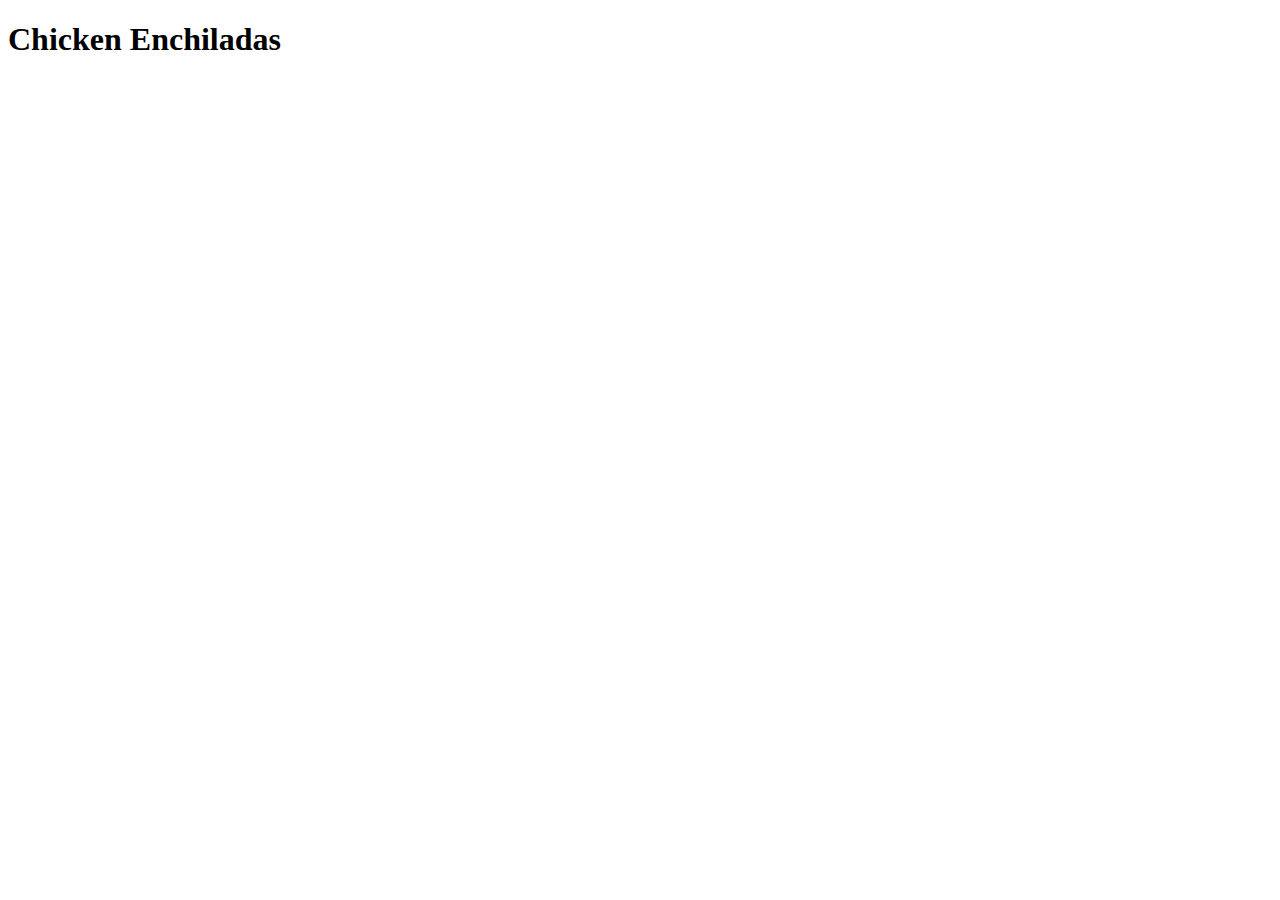
==== recipes/chicken-enchiladas.html @ 6baa1682 "Remove "Recipe" from h1" ====
<!DOCTYPE html>
<html lang="en">
  <head>
    <meta charset="UTF-8" />
    <meta http-equiv="X-UA-Compatible" content="IE=edge" />
    <meta name="viewport" content="width=device-width, initial-scale=1.0" />
    <title>Chicken Enchiladas Recipe</title>
  </head>
  <body>
    <h1>Chicken Enchiladas</h1>
  </body>
</html>
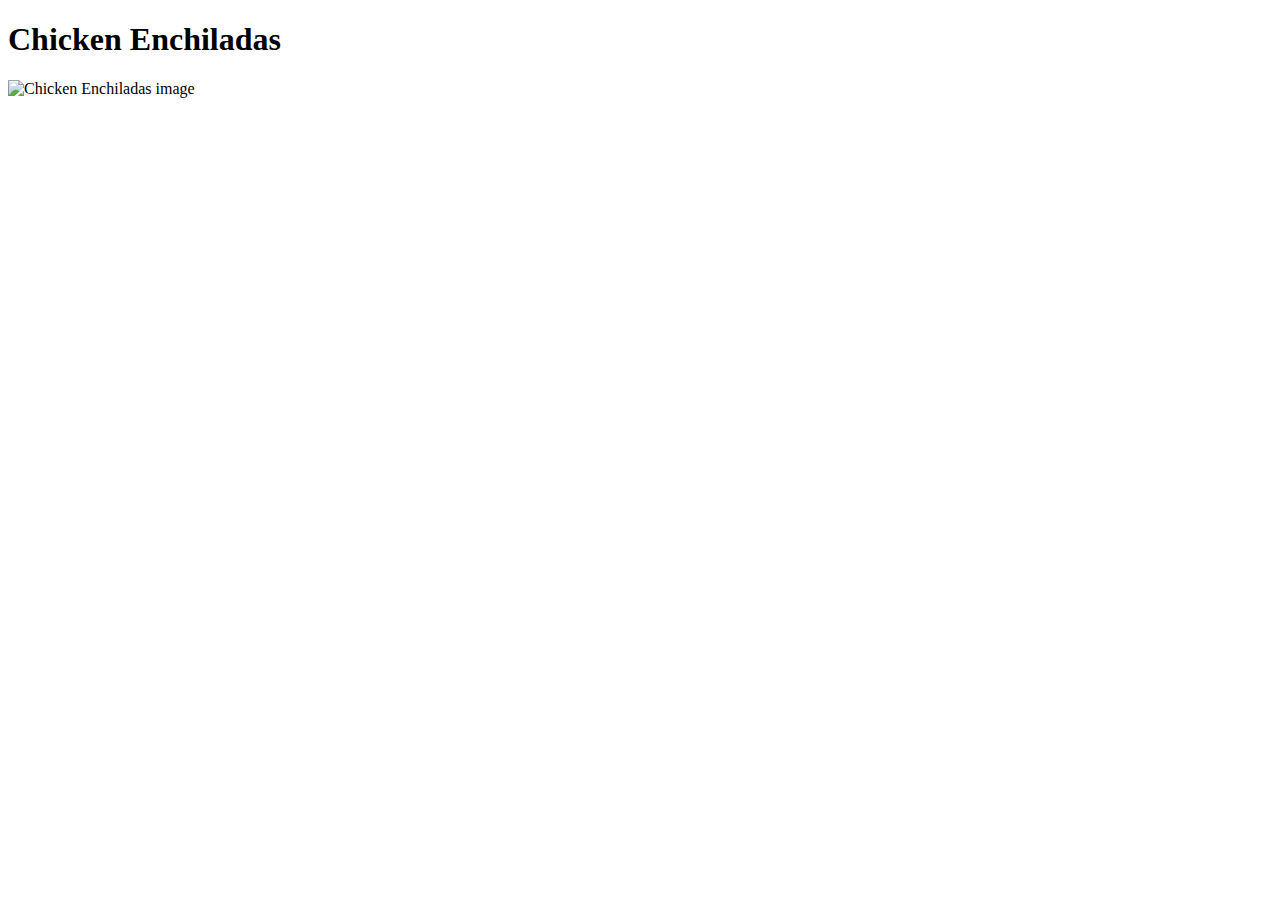
==== commit 4a864e13: "Add image of recipe" ====
--- a/recipes/chicken-enchiladas.html
+++ b/recipes/chicken-enchiladas.html
@@ -8,5 +8,10 @@
   </head>
   <body>
     <h1>Chicken Enchiladas</h1>
+    <img
+      src="https://www.allrecipes.com/thmb/dFSaMSDHjJLCgecxCKpd2cf4SnY=/750x0/filters:no_upscale():max_bytes(150000):strip_icc():format(webp)/Chicken-Enchiladas-739fd129b4f3439293859ba87f263162.jpg"
+      alt="Chicken Enchiladas image"
+      width="400px"
+    />
   </body>
 </html>
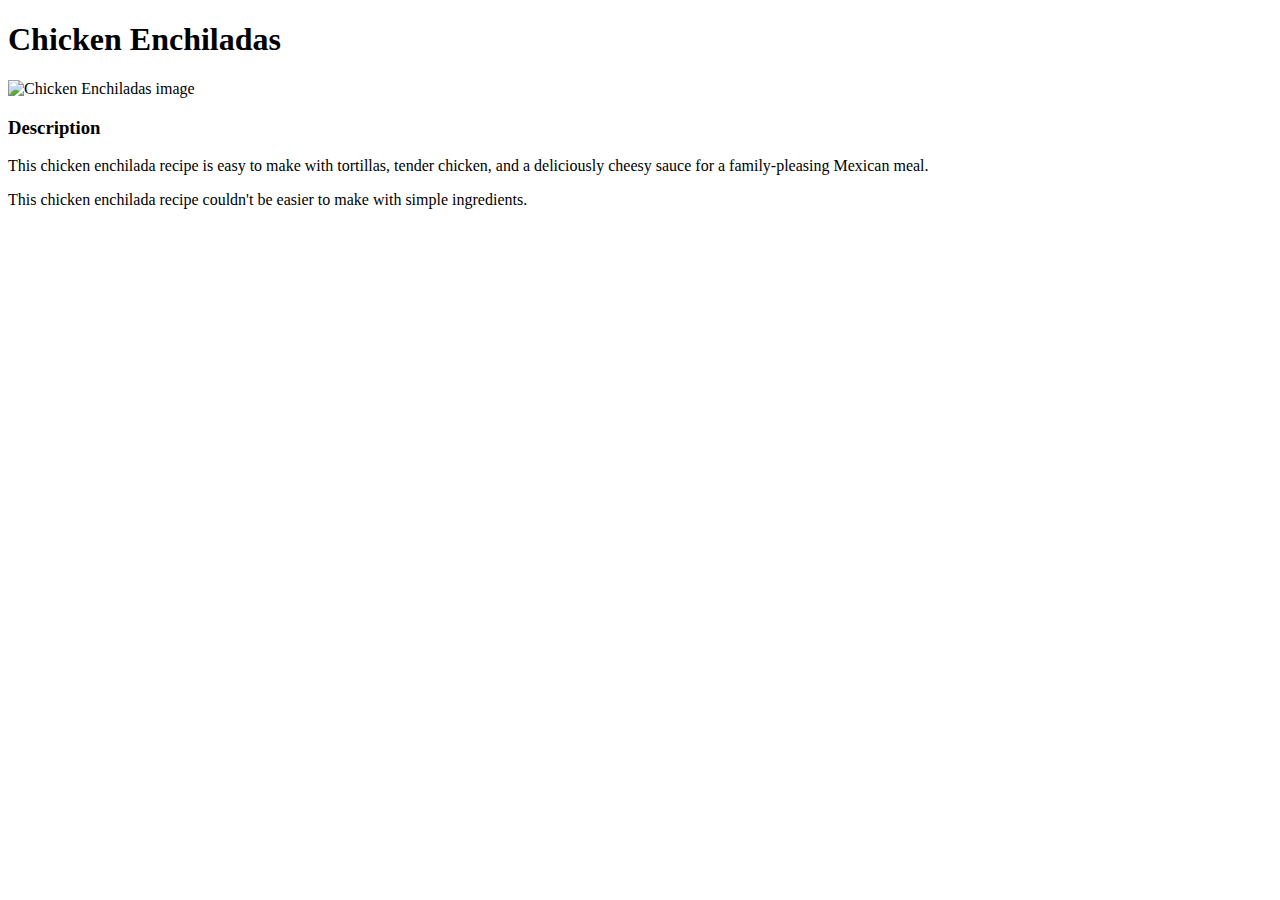
==== commit 72fc1e19: "Add description" ====
--- a/recipes/chicken-enchiladas.html
+++ b/recipes/chicken-enchiladas.html
@@ -13,5 +13,15 @@
       alt="Chicken Enchiladas image"
       width="400px"
     />
+    <h3>Description</h3>
+    <p>
+      This chicken enchilada recipe is easy to make with tortillas, tender
+      chicken, and a deliciously cheesy sauce for a family-pleasing Mexican
+      meal.
+    </p>
+    <p>
+      This chicken enchilada recipe couldn't be easier to make with simple
+      ingredients.
+    </p>
   </body>
 </html>
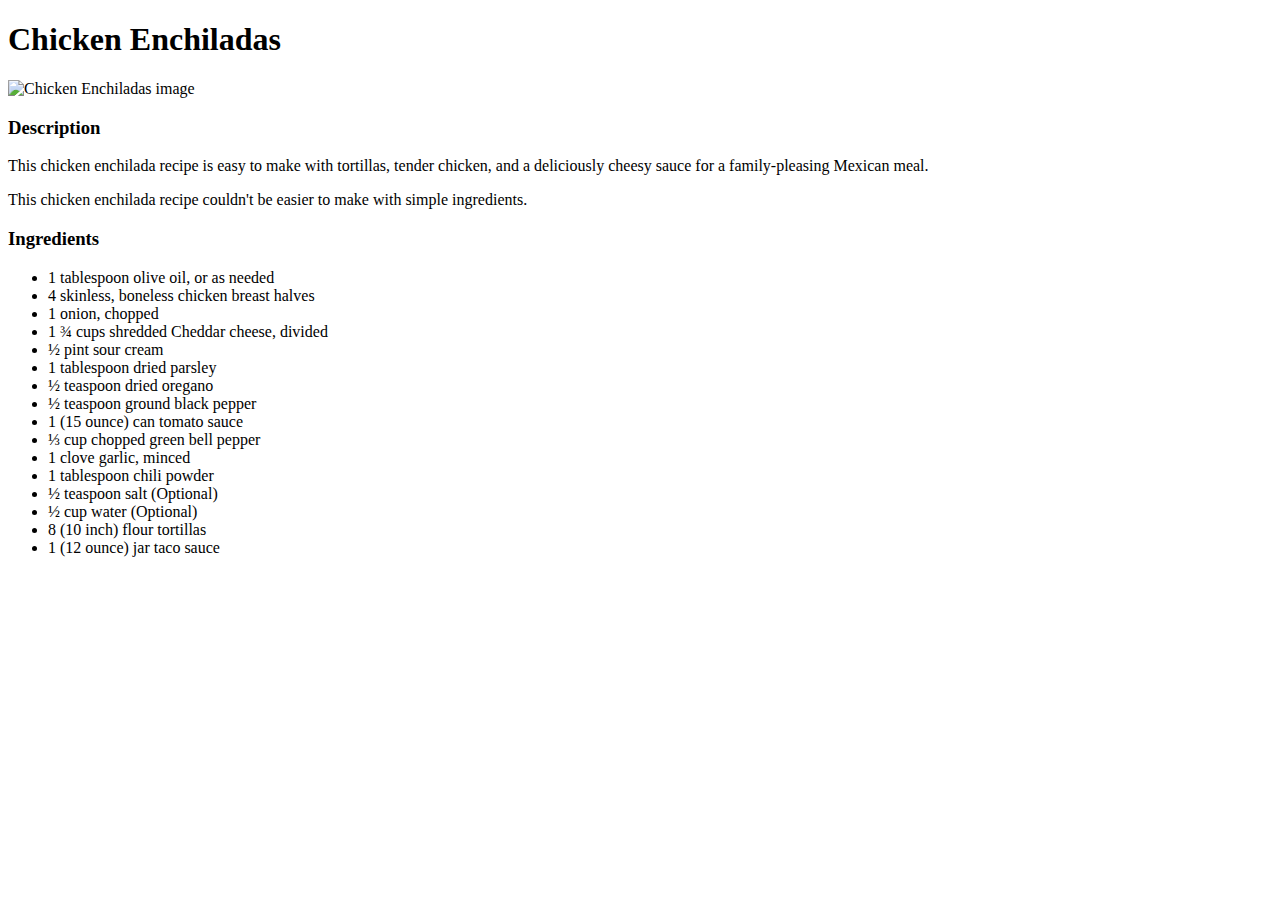
==== commit 8d8887a1: "Add ingredients" ====
--- a/recipes/chicken-enchiladas.html
+++ b/recipes/chicken-enchiladas.html
@@ -23,5 +23,24 @@
       This chicken enchilada recipe couldn't be easier to make with simple
       ingredients.
     </p>
+    <h3>Ingredients</h3>
+    <ul>
+      <li>1 tablespoon olive oil, or as needed</li>
+      <li>4 skinless, boneless chicken breast halves</li>
+      <li>1 onion, chopped</li>
+      <li>1 ¾ cups shredded Cheddar cheese, divided</li>
+      <li>½ pint sour cream</li>
+      <li>1 tablespoon dried parsley</li>
+      <li>½ teaspoon dried oregano</li>
+      <li>½ teaspoon ground black pepper</li>
+      <li>1 (15 ounce) can tomato sauce</li>
+      <li>⅓ cup chopped green bell pepper</li>
+      <li>1 clove garlic, minced</li>
+      <li>1 tablespoon chili powder</li>
+      <li>½ teaspoon salt (Optional)</li>
+      <li>½ cup water (Optional)</li>
+      <li>8 (10 inch) flour tortillas</li>
+      <li>1 (12 ounce) jar taco sauce</li>
+    </ul>
   </body>
 </html>
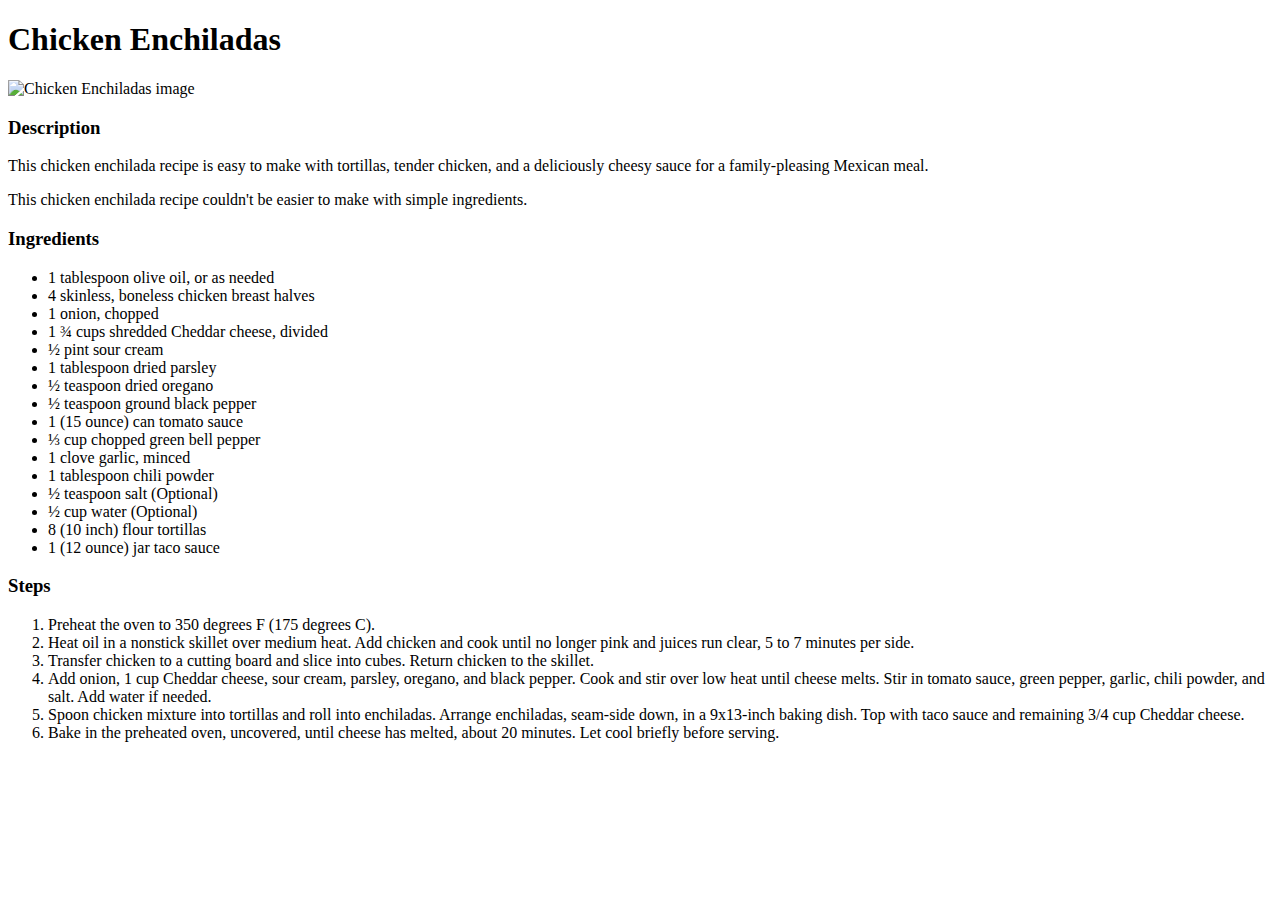
==== commit 3acec5b2: "Add steps" ====
--- a/recipes/chicken-enchiladas.html
+++ b/recipes/chicken-enchiladas.html
@@ -42,5 +42,32 @@
       <li>8 (10 inch) flour tortillas</li>
       <li>1 (12 ounce) jar taco sauce</li>
     </ul>
+    <h3>Steps</h3>
+    <ol>
+      <li>Preheat the oven to 350 degrees F (175 degrees C).</li>
+      <li>
+        Heat oil in a nonstick skillet over medium heat. Add chicken and cook
+        until no longer pink and juices run clear, 5 to 7 minutes per side.
+      </li>
+      <li>
+        Transfer chicken to a cutting board and slice into cubes. Return chicken
+        to the skillet.
+      </li>
+      <li>
+        Add onion, 1 cup Cheddar cheese, sour cream, parsley, oregano, and black
+        pepper. Cook and stir over low heat until cheese melts. Stir in tomato
+        sauce, green pepper, garlic, chili powder, and salt. Add water if
+        needed.
+      </li>
+      <li>
+        Spoon chicken mixture into tortillas and roll into enchiladas. Arrange
+        enchiladas, seam-side down, in a 9x13-inch baking dish. Top with taco
+        sauce and remaining 3/4 cup Cheddar cheese.
+      </li>
+      <li>
+        Bake in the preheated oven, uncovered, until cheese has melted, about 20
+        minutes. Let cool briefly before serving.
+      </li>
+    </ol>
   </body>
 </html>
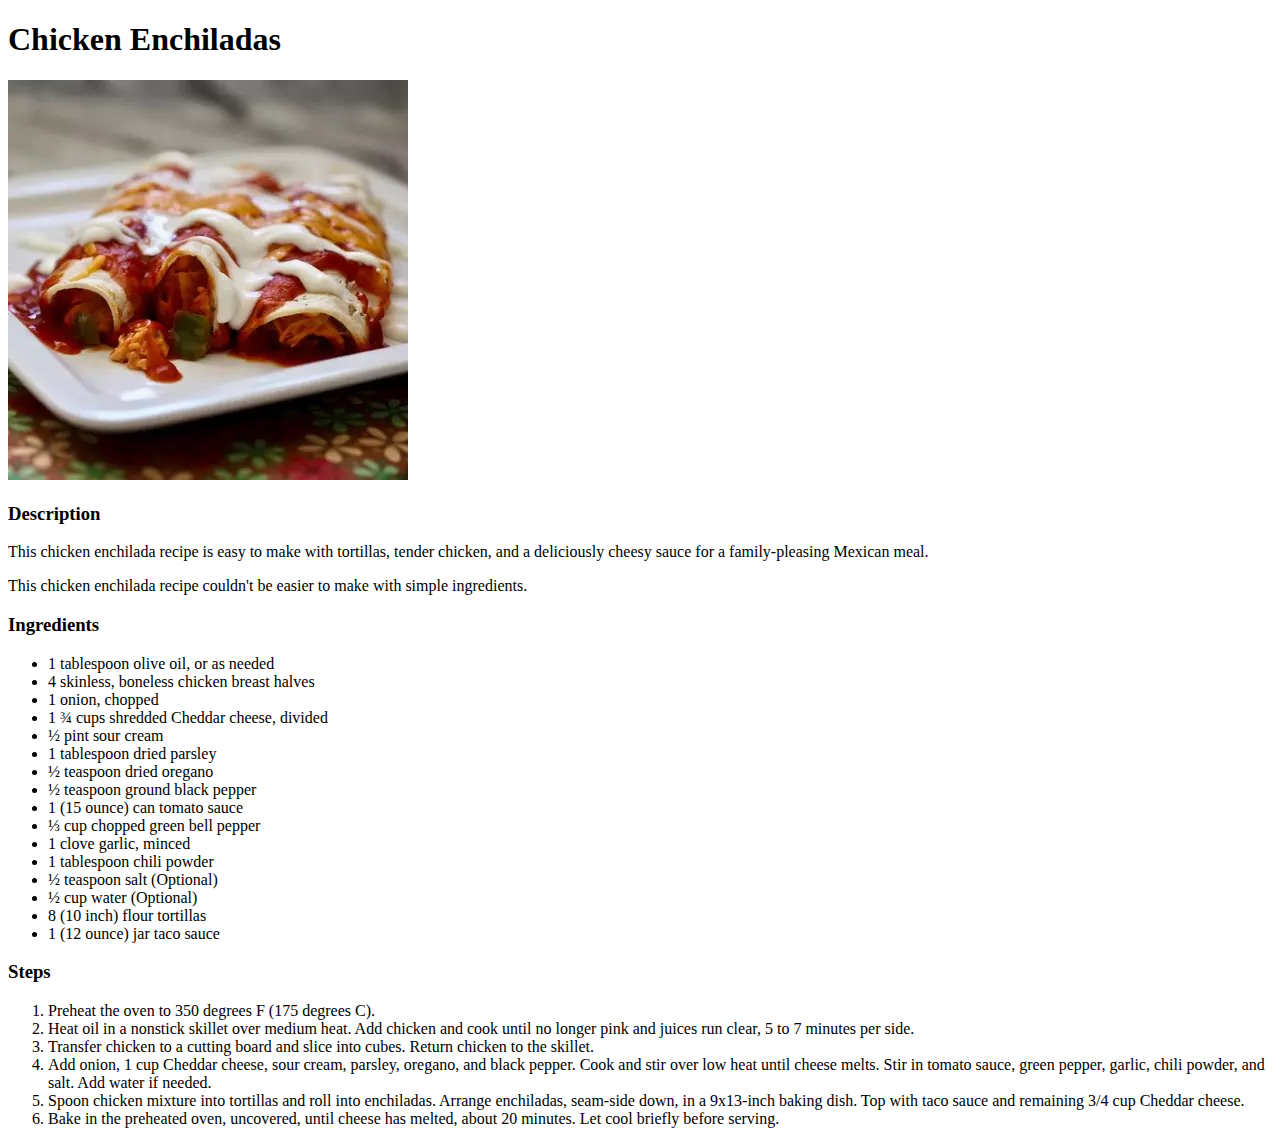
==== commit 6e726690: "Make images local" ====
--- a/recipes/chicken-enchiladas.html
+++ b/recipes/chicken-enchiladas.html
@@ -9,9 +9,8 @@
   <body>
     <h1>Chicken Enchiladas</h1>
     <img
-      src="https://www.allrecipes.com/thmb/dFSaMSDHjJLCgecxCKpd2cf4SnY=/750x0/filters:no_upscale():max_bytes(150000):strip_icc():format(webp)/Chicken-Enchiladas-739fd129b4f3439293859ba87f263162.jpg"
+      src="../images/chicken-enchiladas.jpg"
       alt="Chicken Enchiladas image"
-      width="400px"
     />
     <h3>Description</h3>
     <p>
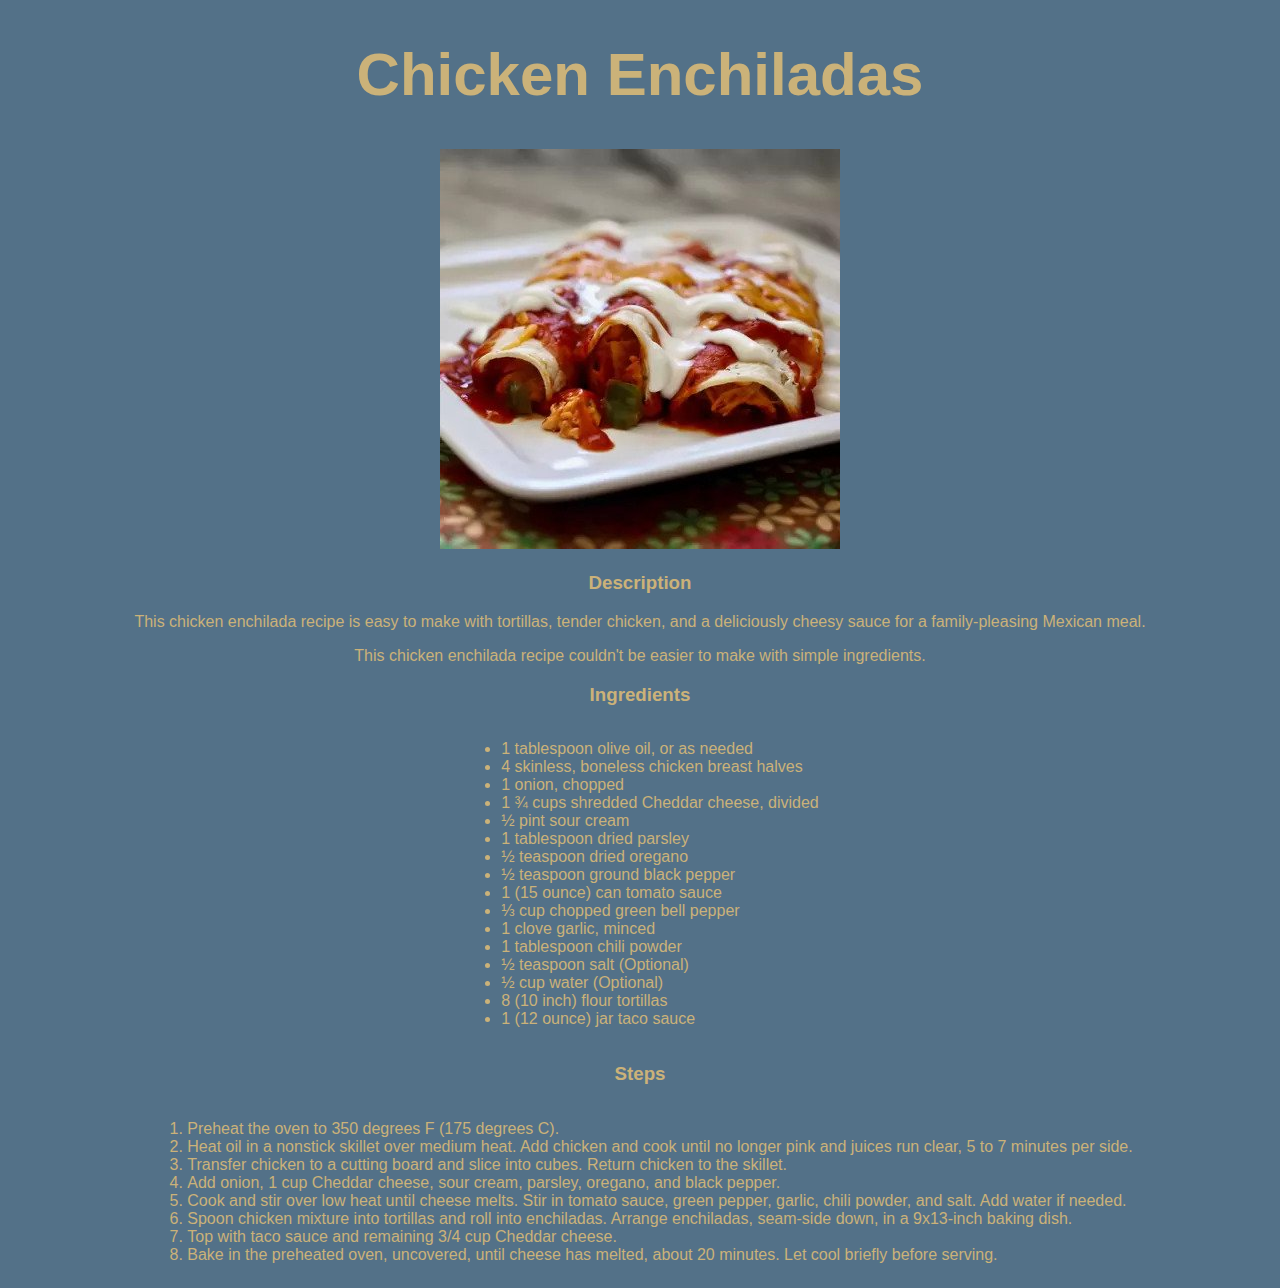
==== commit 7d7941b8: "Add basic css" ====
--- a/recipes/chicken-enchiladas.html
+++ b/recipes/chicken-enchiladas.html
@@ -5,68 +5,73 @@
     <meta http-equiv="X-UA-Compatible" content="IE=edge" />
     <meta name="viewport" content="width=device-width, initial-scale=1.0" />
     <title>Chicken Enchiladas Recipe</title>
+    <link rel="stylesheet" href="../style.css" />
   </head>
   <body>
-    <h1>Chicken Enchiladas</h1>
-    <img
-      src="../images/chicken-enchiladas.jpg"
-      alt="Chicken Enchiladas image"
-    />
-    <h3>Description</h3>
-    <p>
-      This chicken enchilada recipe is easy to make with tortillas, tender
-      chicken, and a deliciously cheesy sauce for a family-pleasing Mexican
-      meal.
-    </p>
-    <p>
-      This chicken enchilada recipe couldn't be easier to make with simple
-      ingredients.
-    </p>
-    <h3>Ingredients</h3>
-    <ul>
-      <li>1 tablespoon olive oil, or as needed</li>
-      <li>4 skinless, boneless chicken breast halves</li>
-      <li>1 onion, chopped</li>
-      <li>1 ¾ cups shredded Cheddar cheese, divided</li>
-      <li>½ pint sour cream</li>
-      <li>1 tablespoon dried parsley</li>
-      <li>½ teaspoon dried oregano</li>
-      <li>½ teaspoon ground black pepper</li>
-      <li>1 (15 ounce) can tomato sauce</li>
-      <li>⅓ cup chopped green bell pepper</li>
-      <li>1 clove garlic, minced</li>
-      <li>1 tablespoon chili powder</li>
-      <li>½ teaspoon salt (Optional)</li>
-      <li>½ cup water (Optional)</li>
-      <li>8 (10 inch) flour tortillas</li>
-      <li>1 (12 ounce) jar taco sauce</li>
-    </ul>
-    <h3>Steps</h3>
-    <ol>
-      <li>Preheat the oven to 350 degrees F (175 degrees C).</li>
-      <li>
-        Heat oil in a nonstick skillet over medium heat. Add chicken and cook
-        until no longer pink and juices run clear, 5 to 7 minutes per side.
-      </li>
-      <li>
-        Transfer chicken to a cutting board and slice into cubes. Return chicken
-        to the skillet.
-      </li>
-      <li>
-        Add onion, 1 cup Cheddar cheese, sour cream, parsley, oregano, and black
-        pepper. Cook and stir over low heat until cheese melts. Stir in tomato
-        sauce, green pepper, garlic, chili powder, and salt. Add water if
-        needed.
-      </li>
-      <li>
-        Spoon chicken mixture into tortillas and roll into enchiladas. Arrange
-        enchiladas, seam-side down, in a 9x13-inch baking dish. Top with taco
-        sauce and remaining 3/4 cup Cheddar cheese.
-      </li>
-      <li>
-        Bake in the preheated oven, uncovered, until cheese has melted, about 20
-        minutes. Let cool briefly before serving.
-      </li>
-    </ol>
+    <div>
+      <h1>Chicken Enchiladas</h1>
+      <img
+        src="../images/chicken-enchiladas.jpg"
+        alt="Chicken Enchiladas image"
+      />
+      <h3>Description</h3>
+      <p>
+        This chicken enchilada recipe is easy to make with tortillas, tender
+        chicken, and a deliciously cheesy sauce for a family-pleasing Mexican
+        meal.
+      </p>
+      <p>
+        This chicken enchilada recipe couldn't be easier to make with simple
+        ingredients.
+      </p>
+      <h3>Ingredients</h3>
+      <ul class="center-list">
+        <li>1 tablespoon olive oil, or as needed</li>
+        <li>4 skinless, boneless chicken breast halves</li>
+        <li>1 onion, chopped</li>
+        <li>1 ¾ cups shredded Cheddar cheese, divided</li>
+        <li>½ pint sour cream</li>
+        <li>1 tablespoon dried parsley</li>
+        <li>½ teaspoon dried oregano</li>
+        <li>½ teaspoon ground black pepper</li>
+        <li>1 (15 ounce) can tomato sauce</li>
+        <li>⅓ cup chopped green bell pepper</li>
+        <li>1 clove garlic, minced</li>
+        <li>1 tablespoon chili powder</li>
+        <li>½ teaspoon salt (Optional)</li>
+        <li>½ cup water (Optional)</li>
+        <li>8 (10 inch) flour tortillas</li>
+        <li>1 (12 ounce) jar taco sauce</li>
+      </ul>
+      <h3>Steps</h3>
+      <ol class="center-list">
+        <li>Preheat the oven to 350 degrees F (175 degrees C).</li>
+        <li>
+          Heat oil in a nonstick skillet over medium heat. Add chicken and cook
+          until no longer pink and juices run clear, 5 to 7 minutes per side.
+        </li>
+        <li>
+          Transfer chicken to a cutting board and slice into cubes. Return
+          chicken to the skillet.
+        </li>
+        <li>
+          Add onion, 1 cup Cheddar cheese, sour cream, parsley, oregano, and
+          black pepper.
+        </li>
+        <li>
+          Cook and stir over low heat until cheese melts. Stir in tomato sauce,
+          green pepper, garlic, chili powder, and salt. Add water if needed.
+        </li>
+        <li>
+          Spoon chicken mixture into tortillas and roll into enchiladas. Arrange
+          enchiladas, seam-side down, in a 9x13-inch baking dish.
+        </li>
+        <li>Top with taco sauce and remaining 3/4 cup Cheddar cheese.</li>
+        <li>
+          Bake in the preheated oven, uncovered, until cheese has melted, about
+          20 minutes. Let cool briefly before serving.
+        </li>
+      </ol>
+    </div>
   </body>
 </html>
--- a/style.css
+++ b/style.css
@@ -0,0 +1,15 @@
+body {
+  background-color: #537188;
+  font-family: Arial, Helvetica, sans-serif;
+  color: #cbb279;
+  text-align: center;
+}
+
+h1 {
+  font-size: 60px;
+}
+
+.center-list {
+  display: inline-block;
+  text-align: left;
+}
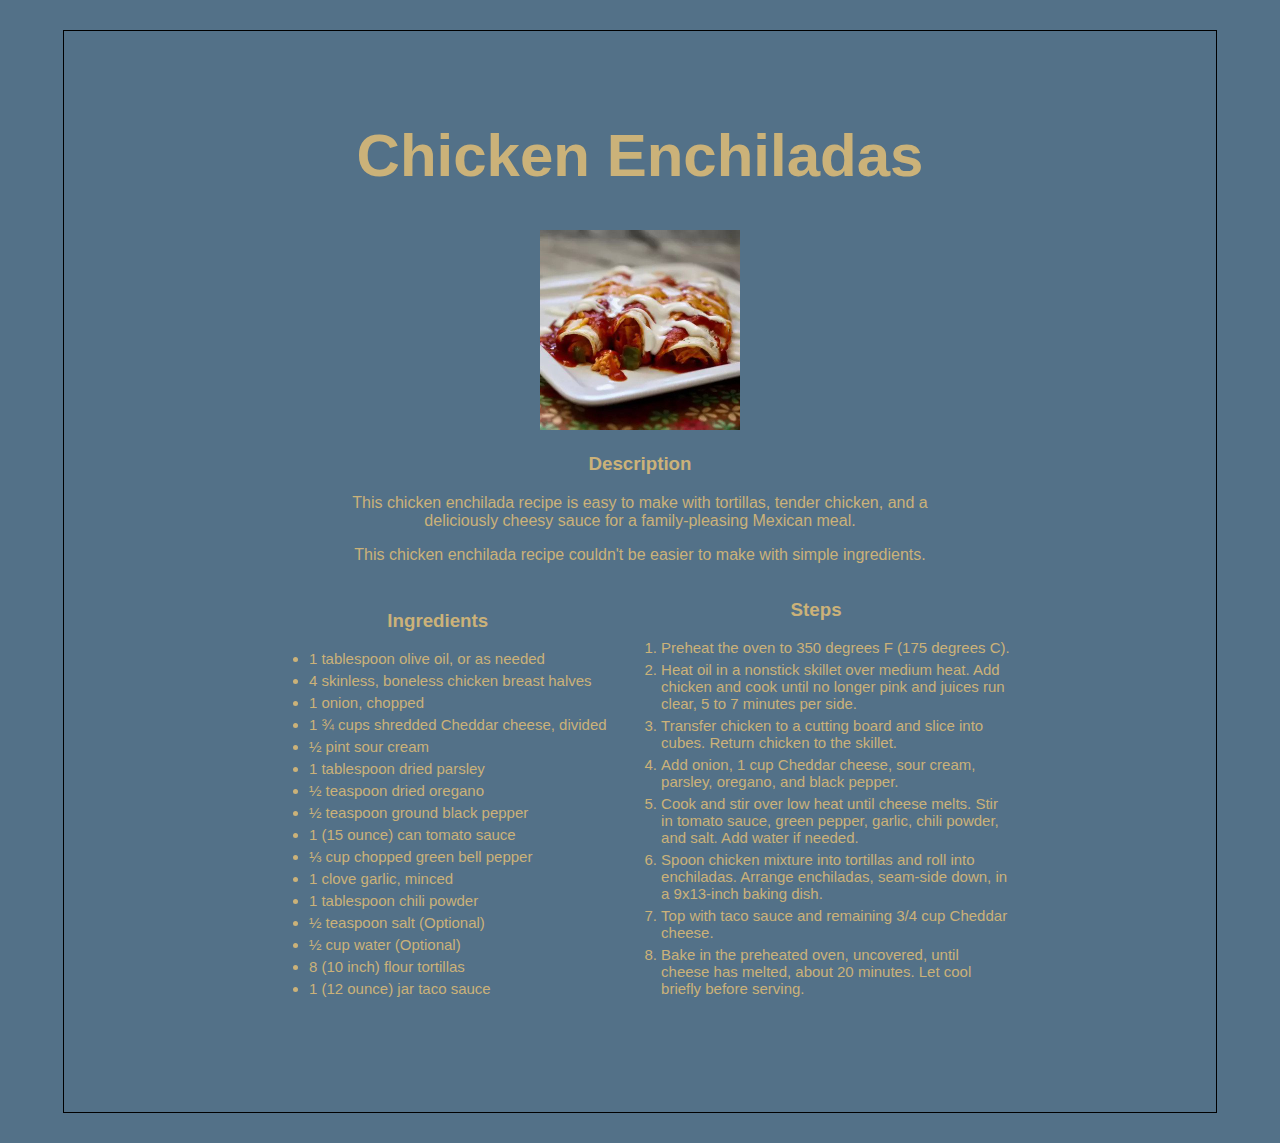
==== commit 92340372: "Update chicken-enchiladas.html styling" ====
--- a/recipes/chicken-enchiladas.html
+++ b/recipes/chicken-enchiladas.html
@@ -8,70 +8,84 @@
     <link rel="stylesheet" href="../style.css" />
   </head>
   <body>
-    <div>
+    <div class="content">
       <h1>Chicken Enchiladas</h1>
-      <img
-        src="../images/chicken-enchiladas.jpg"
-        alt="Chicken Enchiladas image"
-      />
-      <h3>Description</h3>
-      <p>
-        This chicken enchilada recipe is easy to make with tortillas, tender
-        chicken, and a deliciously cheesy sauce for a family-pleasing Mexican
-        meal.
-      </p>
-      <p>
-        This chicken enchilada recipe couldn't be easier to make with simple
-        ingredients.
-      </p>
-      <h3>Ingredients</h3>
-      <ul class="center-list">
-        <li>1 tablespoon olive oil, or as needed</li>
-        <li>4 skinless, boneless chicken breast halves</li>
-        <li>1 onion, chopped</li>
-        <li>1 ¾ cups shredded Cheddar cheese, divided</li>
-        <li>½ pint sour cream</li>
-        <li>1 tablespoon dried parsley</li>
-        <li>½ teaspoon dried oregano</li>
-        <li>½ teaspoon ground black pepper</li>
-        <li>1 (15 ounce) can tomato sauce</li>
-        <li>⅓ cup chopped green bell pepper</li>
-        <li>1 clove garlic, minced</li>
-        <li>1 tablespoon chili powder</li>
-        <li>½ teaspoon salt (Optional)</li>
-        <li>½ cup water (Optional)</li>
-        <li>8 (10 inch) flour tortillas</li>
-        <li>1 (12 ounce) jar taco sauce</li>
-      </ul>
-      <h3>Steps</h3>
-      <ol class="center-list">
-        <li>Preheat the oven to 350 degrees F (175 degrees C).</li>
-        <li>
-          Heat oil in a nonstick skillet over medium heat. Add chicken and cook
-          until no longer pink and juices run clear, 5 to 7 minutes per side.
-        </li>
-        <li>
-          Transfer chicken to a cutting board and slice into cubes. Return
-          chicken to the skillet.
-        </li>
-        <li>
-          Add onion, 1 cup Cheddar cheese, sour cream, parsley, oregano, and
-          black pepper.
-        </li>
-        <li>
-          Cook and stir over low heat until cheese melts. Stir in tomato sauce,
-          green pepper, garlic, chili powder, and salt. Add water if needed.
-        </li>
-        <li>
-          Spoon chicken mixture into tortillas and roll into enchiladas. Arrange
-          enchiladas, seam-side down, in a 9x13-inch baking dish.
-        </li>
-        <li>Top with taco sauce and remaining 3/4 cup Cheddar cheese.</li>
-        <li>
-          Bake in the preheated oven, uncovered, until cheese has melted, about
-          20 minutes. Let cool briefly before serving.
-        </li>
-      </ol>
+      <div class="intro">
+        <img
+          class="enchilada"
+          src="../images/chicken-enchiladas.jpg"
+          alt="Chicken Enchiladas image"
+        />
+        <div class="description">
+          <h3>Description</h3>
+          <p>
+            This chicken enchilada recipe is easy to make with tortillas, tender
+            chicken, and a deliciously cheesy sauce for a family-pleasing
+            Mexican meal.
+          </p>
+          <p>
+            This chicken enchilada recipe couldn't be easier to make with simple
+            ingredients.
+          </p>
+        </div>
+      </div>
+
+      <div class="instructions">
+        <div class="ingredients">
+          <h3>Ingredients</h3>
+          <ul class="center-list">
+            <li>1 tablespoon olive oil, or as needed</li>
+            <li>4 skinless, boneless chicken breast halves</li>
+            <li>1 onion, chopped</li>
+            <li>1 ¾ cups shredded Cheddar cheese, divided</li>
+            <li>½ pint sour cream</li>
+            <li>1 tablespoon dried parsley</li>
+            <li>½ teaspoon dried oregano</li>
+            <li>½ teaspoon ground black pepper</li>
+            <li>1 (15 ounce) can tomato sauce</li>
+            <li>⅓ cup chopped green bell pepper</li>
+            <li>1 clove garlic, minced</li>
+            <li>1 tablespoon chili powder</li>
+            <li>½ teaspoon salt (Optional)</li>
+            <li>½ cup water (Optional)</li>
+            <li>8 (10 inch) flour tortillas</li>
+            <li>1 (12 ounce) jar taco sauce</li>
+          </ul>
+        </div>
+        <div class="steps">
+          <h3>Steps</h3>
+          <ol class="center-list">
+            <li>Preheat the oven to 350 degrees F (175 degrees C).</li>
+            <li>
+              Heat oil in a nonstick skillet over medium heat. Add chicken and
+              cook until no longer pink and juices run clear, 5 to 7 minutes per
+              side.
+            </li>
+            <li>
+              Transfer chicken to a cutting board and slice into cubes. Return
+              chicken to the skillet.
+            </li>
+            <li>
+              Add onion, 1 cup Cheddar cheese, sour cream, parsley, oregano, and
+              black pepper.
+            </li>
+            <li>
+              Cook and stir over low heat until cheese melts. Stir in tomato
+              sauce, green pepper, garlic, chili powder, and salt. Add water if
+              needed.
+            </li>
+            <li>
+              Spoon chicken mixture into tortillas and roll into enchiladas.
+              Arrange enchiladas, seam-side down, in a 9x13-inch baking dish.
+            </li>
+            <li>Top with taco sauce and remaining 3/4 cup Cheddar cheese.</li>
+            <li>
+              Bake in the preheated oven, uncovered, until cheese has melted,
+              about 20 minutes. Let cool briefly before serving.
+            </li>
+          </ol>
+        </div>
+      </div>
     </div>
   </body>
 </html>
--- a/style.css
+++ b/style.css
@@ -10,6 +10,39 @@
 }
 
 .center-list {
+  text-align: left;
+  font-size: 15px;
+}
+
+.description,
+.steps {
+  margin: 0 auto;
+}
+
+.steps {
+  width: 400px;
+}
+
+.description {
+  width: 600px;
+}
+
+.enchilada {
+  width: 200px;
+}
+
+li {
+  margin: 5px;
+}
+
+.ingredients,
+.steps {
   display: inline-block;
-  text-align: left;
 }
+
+.content {
+  border: 1px solid black;
+  width: fit-content;
+  margin: 30px auto;
+  padding: 50px 200px 100px;
+}
